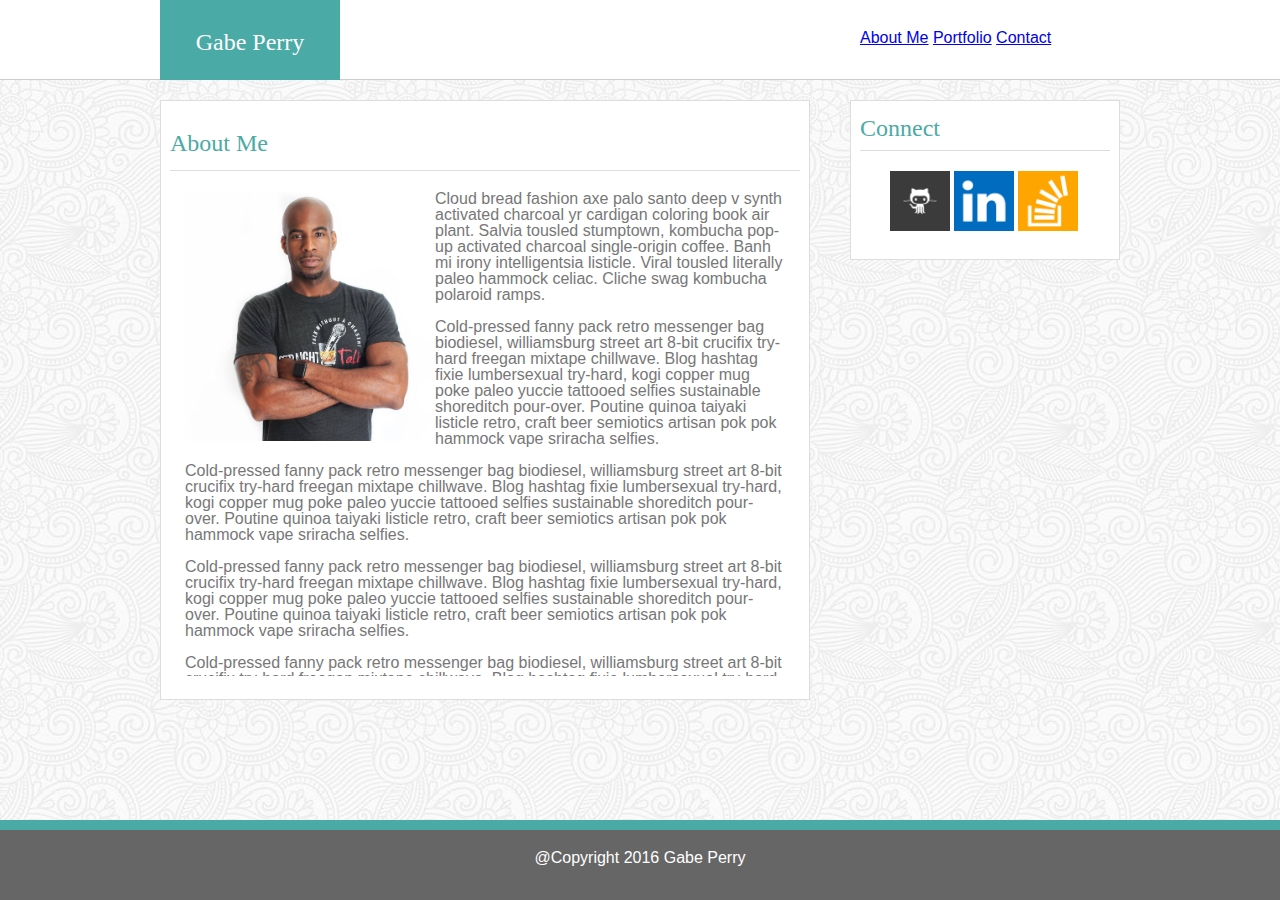
==== index.html @ 110066b1 "Finished Product" ====
<!DOCTYPE html>
<html>
  <head>
    <meta charset="utf-8">
    <title>Basic Portfolio</title>
  <link rel="stylesheet" type="text/css "href="assets/css/reset.css">
  <link rel="stylesheet" type="text/css "href="assets/css/style.css">
  </head>

  <body>
    <!-- Beginning of main Container that wraps the code. -->
  <div id="containermain">
    <!-- Beginning of container1 that is inside containermain and wraps entire code except
      footer.       -->
    <div class="container1">
    <!-- Main navigation menu that will be reused 3 times -->
      <div class="nav clearfix">
        <h1>Gabe Perry</h1>
        <p><a href="index.html">About Me</a> <a href="portfolio.html">Portfolio</a>
        <a href="contact.html">Contact</a></p>
      </div>
    <!-- Beginning of container2   -->
    <!-- Second container still in main conatain but will be used for About me, contact
      and Portfolio. -->
        <div class="container2 clearfix">
          <div class="aboutme">
            <h1>About Me</h1>
          </div>
          <div class="profile">
            <p><img src="assets/images/gabe.jpg" alt="Gabe Pic" width="200" height="200">
            Cloud bread fashion axe palo santo deep v synth activated charcoal
            yr cardigan coloring book air plant. Salvia tousled stumptown, kombucha
             pop-up activated charcoal single-origin coffee. Banh mi irony
             intelligentsia listicle. Viral tousled literally paleo hammock celiac.
             Cliche swag kombucha polaroid ramps.</p> <br>

             <p> Cold-pressed fanny pack retro
             messenger bag biodiesel, williamsburg street art 8-bit crucifix try-hard
             freegan mixtape chillwave. Blog hashtag fixie lumbersexual try-hard, kogi
             copper mug poke paleo yuccie tattooed selfies sustainable shoreditch
             pour-over. Poutine quinoa taiyaki listicle retro, craft beer semiotics
             artisan pok pok hammock vape sriracha selfies.</p> <br>

             <p> Cold-pressed fanny pack retro
             messenger bag biodiesel, williamsburg street art 8-bit crucifix try-hard
             freegan mixtape chillwave. Blog hashtag fixie lumbersexual try-hard, kogi
             copper mug poke paleo yuccie tattooed selfies sustainable shoreditch
             pour-over. Poutine quinoa taiyaki listicle retro, craft beer semiotics               artisan pok pok hammock vape sriracha selfies.</p> <br>

              <p> Cold-pressed fanny pack retro messenger bag biodiesel, williamsburg
              street art 8-bit crucifix try-hard
              freegan mixtape chillwave. Blog hashtag fixie lumbersexual try-hard, kogi
              copper mug poke paleo yuccie tattooed selfies sustainable shoreditch
              pour-over. Poutine quinoa taiyaki listicle retro, craft beer semiotics
              artisan pok pok hammock vape sriracha selfies. </p> <br>

              <p> Cold-pressed fanny pack retro
              messenger bag biodiesel, williamsburg street art 8-bit crucifix try-hard
              freegan mixtape chillwave. Blog hashtag fixie lumbersexual try-hard, kogi
              copper mug poke paleo yuccie tattooed selfies sustainable shoreditch                pour-over. Poutine quinoa taiyaki listicle retro, craft beer semiotics
              artisan pok pok hammock vape sriracha selfies.</p> <br>

              <p> Cold-pressed fanny pack retro messenger bag biodiesel, williamsburg
              street art 8-bit crucifix try-hard
              freegan mixtape chillwave. Blog hashtag fixie lumbersexual try-hard, kogi
              copper mug poke paleo yuccie tattooed selfies sustainable shoreditch
              pour-over. Poutine quinoa taiyaki listicle retro, craft beer semiotics
              artisan pok pok hammock vape sriracha selfies. </p> <br>

             <p> Cloud bread fashion axe palo santo deep v synth activated charcoal
             yr cardigan coloring book air plant. Salvia tousled stumptown, kombucha
             pop-up activated charcoal single-origin coffee. Banh mi irony
             intelligentsia listicle. Viral tousled literally paleo hammock celiac.
             Cliche swag kombucha polaroid ramp</p>
          </div>
        </div>
        <!-- End of container2 -->
        <!-- Beginning of container3       -->
        <!-- Third container used. Seperate of container 2 but inside of container.  Used for contact
          icons. Icons open in Seperate pages.  Box stays the same and will be reused 3x.     -->
          <div class="container3 clearfix">
            <div class="connectweme">
              <h1>Connect</h1>
            </div>
            <div class="connect_icons">
              <a href="https://github.com/Gperry22" target="_blank">
              <img src="assets/images/github.png" alt="github"></a>
              <a href="https://www.linkedin.com/in/gabe-perry-3168935b/" target="_blank">
              <img src="assets/images/linkedin.png" alt="linkedin"></a>
              <a href="https://stackoverflow.com/users/8858085/gabe-perry?tab=profile" target="_blank">
              <img src="assets/images/stack.png" alt="stack"></a>
            </div>
          </div>
        </div>
    <!-- End of container3           -->
    <!-- End of container1 -->
    <!-- Footer that will be used 3x        -->
        <div class="footer ">
          <div class="footertop">
            <div class="footerbottom">
              <p>@Copyright 2016 Gabe Perry</p>
            </div>
          </div>
        </div>
      </div>
    <!-- End of container -->
  </body>
</html>
---- assets/css/style.css ----
/*index Container Main Syles*/
/*index Container Main Syles*/
/*index Container1 Syles*/
/*index4 Navigation Menu*/
/*index5 Container2 Styles*/
/*index6 Container 3 Styles*/
/*index7 Footer Styles*/
/*index8 Portfolio Styles*/
/*index9 Contact Messages*/
/*index10 Clearfix*/



/*index1 HTML Syles*/
*{
  -webkit-box-sizing: border-box;
  -moz-box-sizing: border-box;
  box-sizing: border-box;
}

body {
  background-image: url("../../assets/images/symphony.png");
  background-repeat: repeat;
  background-attachment: scroll;
  margin: 0px;
}

h1,h2,h3 {
  font-family: Georgia, Times, "Times New Roman", serif;
  font-size: 24px;
}

p {
  font-family: Arial, "Helvetica Neue", Helvetica, sans-serif;
  color: #777777;
}

a:hover
{
  color: green;
}

/*index Container Main Syles*/
#containermain {
  height: 80px;
  width: 0 auto;
  border-style: solid;
  border-bottom-width: 1px;
  border-color: #cccccc;
  background-color: #ffffff;
  margin-bottom: 20px;
}

/*index3 Container1 Syles*/
.container1{
  width: 960px;
  margin: 0 auto;
}

/*index4 Navigation Menu*/
.nav {
  height: 80px;
  width: 0 auto;
  border-style: solid;
  border-bottom-width: 1px;
  border-color: #cccccc;
  background-color: #ffffff;
  margin-bottom: 20px;
}


.nav h1 {
  color: white;
  background-color: #4aaaa5;
  height: 80px;
  width: 180px;
  text-align: center;
  padding-top: 30px;
  float: left;
}


.nav p {
  color: black;
  height: 80px;
  text-align: center;
  padding-top: 30px;
  margin-left: 520px;
  float: left;
}

/*index5 Container2 Styles*/

.container2 {
  height: 600px;
  width: 650px;
  background-color: #ffffff;
  float: left;
  border-width: 1px;
  border-style: solid;
  border-color: #dddddd;
  margin-bottom: 20px;
}

.aboutme h1 {
  color: #4aaaa5;
  height: 70px;
  width: 630px;
  margin: 0 auto;
  padding-top: 30px;
  border-bottom-width: 1px;
  border-style: solid;
  border-color: #dddddd;
  margin-bottom: 5px;
}

.profile   {
  height: 500px;
  width: 630px;
  margin: 0 auto;
  padding: 15px;
  overflow: auto;
}

.profile img {
  height: 250px;
  width: 250px;
  float: left;
}

/*index6 Container 3 Styles*/
.container3 {
  height: 160px;
  width: 270px;
  margin-left: 40px;
  background-color: #ffffff;
  float: left;
  border-width: 1px;
  border-style: solid;
  border-color: #dddddd;
}

.connectweme {
  color: #4aaaa5;
  height: 50px;
  width: 250px;
  margin: 0 auto;
  border-bottom-width: 1px;
  border-style: solid;
  border-color: #dddddd;
  padding-top: 15px;
  margin-bottom: 20px;
}

.connect_icons img{
height: 60px;
width: 60px;
}

.connect_icons {
  margin:auto;
  width: 71%;
}

/*index Footer Styles*/
.footer {

    height: 80px;
    width: 100%;
    position: fixed;
    bottom: 0;
    float: left;
}

.footertop {
  height: 80px;
  width: 100%;
  padding-top: 10px;
  background-color: #4aaaa5;
}

.footerbottom {
  height: 70px;
  width: 100%;
  background-color: #666666;
  text-align: center;
  padding-top: 20px;
}

.footerbottom p {
  color: white;
}

/*index Portfolio Styles*/
.portfolioimages{
  height: 500px;
  width: 630px;
  padding: 15px;
  overflow: auto;
}

.portfolioimages img {
  height: 250px;
  width: 280px;
}

figure {
  position: relative;
  float: left;
  margin: 10px;
}

figcaption {
  background-color: teal;
  color: #ffffff;
  height: 60px;
  width: 100%;
  text-align: center;
  padding-top: 15px;
  font-size: 24px;
  position: absolute;
  bottom: 20px;
  left: 0;
}

/*index Contact Messages*/
.contact_boxes{
  height: 500px;
  width: 630px;
  margin: 0 auto;
  padding: 15px;
  overflow: auto;
}

.contact_boxes input{
  height: 40px;
  width: 610px;
  font-size: 15px;
  margin-bottom: 10px;
}

.contact_boxes textarea{
  width: 610px;
  font-size: 15px;
  margin-bottom: 20px;
}

.contact_boxes p {
  font-size: 18px;
  margin-bottom: 10px;
}

.submit_box {
  height: 50px;
  width: 120px;
  background-color: teal;
  font-size: 18px;
  text-align: center;
  padding-top: 15px;
  border-radius: 75px;
}

.submit_box p {
  color: white;
}

/*index Clearfix*/
.clearfix::after {
content: "";
display: block;
clear: both;
}
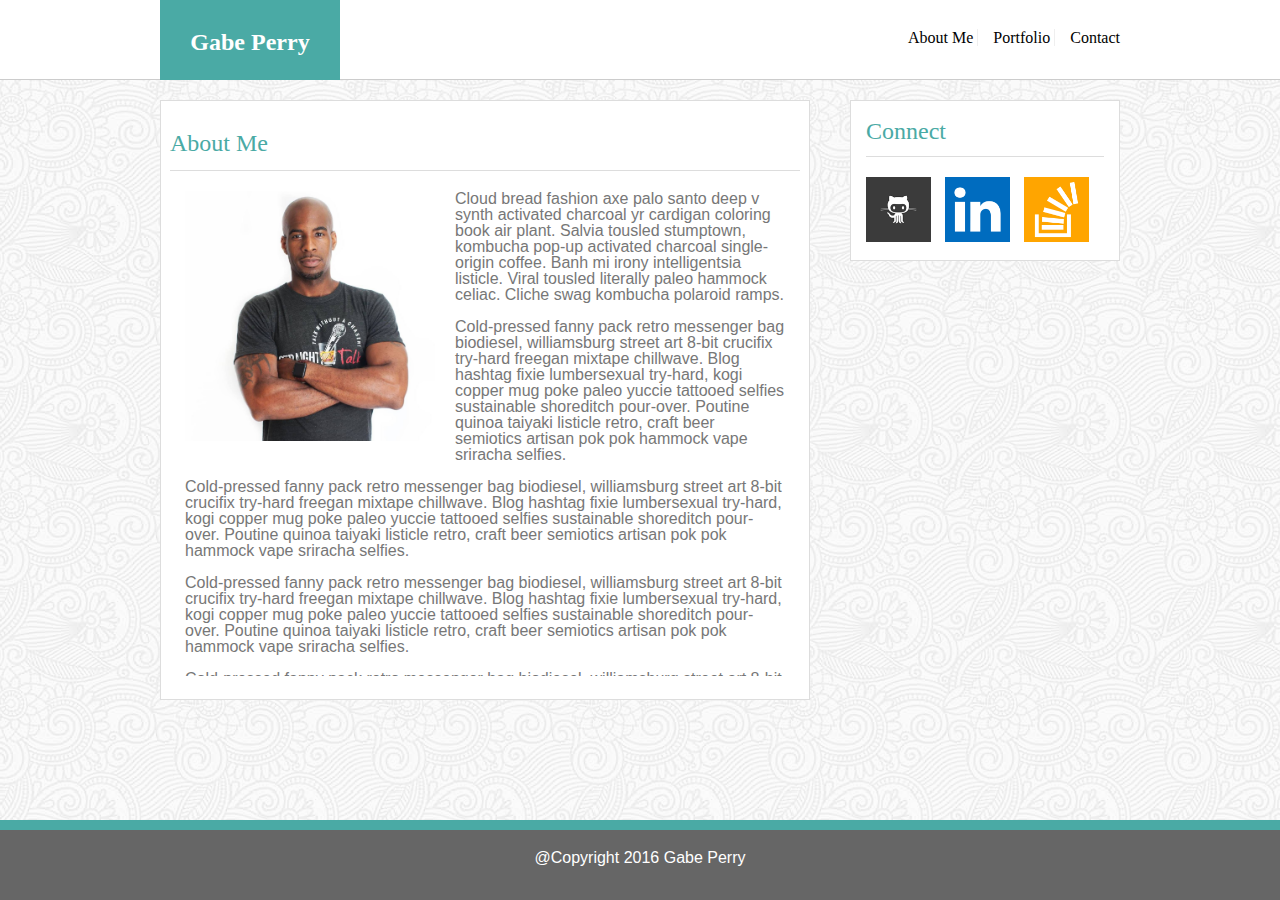
==== commit 2a566f27: "Final Submission" ====
--- a/index.html
+++ b/index.html
@@ -1,108 +1,88 @@
 <!DOCTYPE html>
 <html>
-  <head>
-    <meta charset="utf-8">
-    <title>Basic Portfolio</title>
-  <link rel="stylesheet" type="text/css "href="assets/css/reset.css">
-  <link rel="stylesheet" type="text/css "href="assets/css/style.css">
-  </head>
 
-  <body>
-    <!-- Beginning of main Container that wraps the code. -->
+<head>
+  <meta charset="utf-8">
+  <title>Basic Portfolio</title>
+  <link rel="stylesheet" type="text/css " href="assets/css/reset.css">
+  <link rel="stylesheet" type="text/css " href="assets/css/style.css">
+</head>
+
+<body>
+  <!-- Beginning of main Container that wraps the code. -->
   <div id="containermain">
     <!-- Beginning of container1 that is inside containermain and wraps entire code except
       footer.       -->
     <div class="container1">
-    <!-- Main navigation menu that will be reused 3 times -->
+      <!-- Main navigation menu that will be reused 3 times -->
       <div class="nav clearfix">
         <h1>Gabe Perry</h1>
-        <p><a href="index.html">About Me</a> <a href="portfolio.html">Portfolio</a>
-        <a href="contact.html">Contact</a></p>
+        <nav>
+          <a href="index.html">About Me</a>
+          <a href="portfolio.html">Portfolio</a>
+          <a href="contact.html">Contact</a>
+        </nav>
       </div>
-    <!-- Beginning of container2   -->
-    <!-- Second container still in main conatain but will be used for About me, contact
+      <!-- Beginning of container2   -->
+      <!-- Second container still in main conatain but will be used for About me, contact
       and Portfolio. -->
-        <div class="container2 clearfix">
-          <div class="aboutme">
-            <h1>About Me</h1>
-          </div>
-          <div class="profile">
-            <p><img src="assets/images/gabe.jpg" alt="Gabe Pic" width="200" height="200">
-            Cloud bread fashion axe palo santo deep v synth activated charcoal
-            yr cardigan coloring book air plant. Salvia tousled stumptown, kombucha
-             pop-up activated charcoal single-origin coffee. Banh mi irony
-             intelligentsia listicle. Viral tousled literally paleo hammock celiac.
-             Cliche swag kombucha polaroid ramps.</p> <br>
+      <div class="container2 clearfix">
+        <div class="aboutme">
+          <h1>About Me</h1>
+        </div>
+        <div class="profile">
+          <p><img src="assets/images/gabe.jpg" alt="Gabe Pic" width="200" height="200"> Cloud bread fashion axe palo santo deep v synth activated charcoal yr cardigan coloring book air plant. Salvia tousled stumptown, kombucha pop-up activated charcoal single-origin
+            coffee. Banh mi irony intelligentsia listicle. Viral tousled literally paleo hammock celiac. Cliche swag kombucha polaroid ramps.</p> <br>
 
-             <p> Cold-pressed fanny pack retro
-             messenger bag biodiesel, williamsburg street art 8-bit crucifix try-hard
-             freegan mixtape chillwave. Blog hashtag fixie lumbersexual try-hard, kogi
-             copper mug poke paleo yuccie tattooed selfies sustainable shoreditch
-             pour-over. Poutine quinoa taiyaki listicle retro, craft beer semiotics
-             artisan pok pok hammock vape sriracha selfies.</p> <br>
+          <p> Cold-pressed fanny pack retro messenger bag biodiesel, williamsburg street art 8-bit crucifix try-hard freegan mixtape chillwave. Blog hashtag fixie lumbersexual try-hard, kogi copper mug poke paleo yuccie tattooed selfies sustainable shoreditch
+            pour-over. Poutine quinoa taiyaki listicle retro, craft beer semiotics artisan pok pok hammock vape sriracha selfies.</p> <br>
 
-             <p> Cold-pressed fanny pack retro
-             messenger bag biodiesel, williamsburg street art 8-bit crucifix try-hard
-             freegan mixtape chillwave. Blog hashtag fixie lumbersexual try-hard, kogi
-             copper mug poke paleo yuccie tattooed selfies sustainable shoreditch
-             pour-over. Poutine quinoa taiyaki listicle retro, craft beer semiotics               artisan pok pok hammock vape sriracha selfies.</p> <br>
+          <p> Cold-pressed fanny pack retro messenger bag biodiesel, williamsburg street art 8-bit crucifix try-hard freegan mixtape chillwave. Blog hashtag fixie lumbersexual try-hard, kogi copper mug poke paleo yuccie tattooed selfies sustainable shoreditch
+            pour-over. Poutine quinoa taiyaki listicle retro, craft beer semiotics artisan pok pok hammock vape sriracha selfies.</p> <br>
 
-              <p> Cold-pressed fanny pack retro messenger bag biodiesel, williamsburg
-              street art 8-bit crucifix try-hard
-              freegan mixtape chillwave. Blog hashtag fixie lumbersexual try-hard, kogi
-              copper mug poke paleo yuccie tattooed selfies sustainable shoreditch
-              pour-over. Poutine quinoa taiyaki listicle retro, craft beer semiotics
-              artisan pok pok hammock vape sriracha selfies. </p> <br>
+          <p> Cold-pressed fanny pack retro messenger bag biodiesel, williamsburg street art 8-bit crucifix try-hard freegan mixtape chillwave. Blog hashtag fixie lumbersexual try-hard, kogi copper mug poke paleo yuccie tattooed selfies sustainable shoreditch
+            pour-over. Poutine quinoa taiyaki listicle retro, craft beer semiotics artisan pok pok hammock vape sriracha selfies. </p> <br>
 
-              <p> Cold-pressed fanny pack retro
-              messenger bag biodiesel, williamsburg street art 8-bit crucifix try-hard
-              freegan mixtape chillwave. Blog hashtag fixie lumbersexual try-hard, kogi
-              copper mug poke paleo yuccie tattooed selfies sustainable shoreditch                pour-over. Poutine quinoa taiyaki listicle retro, craft beer semiotics
-              artisan pok pok hammock vape sriracha selfies.</p> <br>
+          <p> Cold-pressed fanny pack retro messenger bag biodiesel, williamsburg street art 8-bit crucifix try-hard freegan mixtape chillwave. Blog hashtag fixie lumbersexual try-hard, kogi copper mug poke paleo yuccie tattooed selfies sustainable shoreditch
+            pour-over. Poutine quinoa taiyaki listicle retro, craft beer semiotics artisan pok pok hammock vape sriracha selfies.</p> <br>
 
-              <p> Cold-pressed fanny pack retro messenger bag biodiesel, williamsburg
-              street art 8-bit crucifix try-hard
-              freegan mixtape chillwave. Blog hashtag fixie lumbersexual try-hard, kogi
-              copper mug poke paleo yuccie tattooed selfies sustainable shoreditch
-              pour-over. Poutine quinoa taiyaki listicle retro, craft beer semiotics
-              artisan pok pok hammock vape sriracha selfies. </p> <br>
+          <p> Cold-pressed fanny pack retro messenger bag biodiesel, williamsburg street art 8-bit crucifix try-hard freegan mixtape chillwave. Blog hashtag fixie lumbersexual try-hard, kogi copper mug poke paleo yuccie tattooed selfies sustainable shoreditch
+            pour-over. Poutine quinoa taiyaki listicle retro, craft beer semiotics artisan pok pok hammock vape sriracha selfies. </p> <br>
 
-             <p> Cloud bread fashion axe palo santo deep v synth activated charcoal
-             yr cardigan coloring book air plant. Salvia tousled stumptown, kombucha
-             pop-up activated charcoal single-origin coffee. Banh mi irony
-             intelligentsia listicle. Viral tousled literally paleo hammock celiac.
-             Cliche swag kombucha polaroid ramp</p>
-          </div>
+          <p> Cloud bread fashion axe palo santo deep v synth activated charcoal yr cardigan coloring book air plant. Salvia tousled stumptown, kombucha pop-up activated charcoal single-origin coffee. Banh mi irony intelligentsia listicle. Viral tousled literally
+            paleo hammock celiac. Cliche swag kombucha polaroid ramp</p>
         </div>
-        <!-- End of container2 -->
-        <!-- Beginning of container3       -->
-        <!-- Third container used. Seperate of container 2 but inside of container.  Used for contact
+      </div>
+      <!-- End of container2 -->
+      <!-- Beginning of container3       -->
+      <!-- Third container used. Seperate of container 2 but inside of container.  Used for contact
           icons. Icons open in Seperate pages.  Box stays the same and will be reused 3x.     -->
-          <div class="container3 clearfix">
-            <div class="connectweme">
-              <h1>Connect</h1>
-            </div>
-            <div class="connect_icons">
-              <a href="https://github.com/Gperry22" target="_blank">
-              <img src="assets/images/github.png" alt="github"></a>
-              <a href="https://www.linkedin.com/in/gabe-perry-3168935b/" target="_blank">
-              <img src="assets/images/linkedin.png" alt="linkedin"></a>
-              <a href="https://stackoverflow.com/users/8858085/gabe-perry?tab=profile" target="_blank">
-              <img src="assets/images/stack.png" alt="stack"></a>
-            </div>
-          </div>
+      <div class="container3 clearfix">
+        <div class="connectwithme">
+          <h1>Connect</h1>
+          <a href="https://github.com/Gperry22" target="_blank">
+              <img src="assets/images/github.png" class="connect_icons" alt="github"></a>
+          <a href="https://www.linkedin.com/in/gabe-perry-3168935b/" target="_blank">
+              <img src="assets/images/linkedin.png" class="connect_icons" alt="linkedin"></a>
+          <a href="https://stackoverflow.com/users/8858085/gabe-perry?tab=profile" target="_blank">
+              <img src="assets/images/stack.png" class="connect_icons" alt="stack"></a>
         </div>
-    <!-- End of container3           -->
-    <!-- End of container1 -->
-    <!-- Footer that will be used 3x        -->
-        <div class="footer ">
+      </div>
+    </div>
+      <!-- End of container3           -->
+      <!-- End of container1 -->
+      <!-- Footer that will be used 3x        -->
+      <footer>
+        <div class=" footer">
           <div class="footertop">
             <div class="footerbottom">
               <p>@Copyright 2016 Gabe Perry</p>
             </div>
           </div>
         </div>
-      </div>
+      </footer>
+    </div>
     <!-- End of container -->
-  </body>
+</body>
+
 </html>
--- a/assets/css/style.css
+++ b/assets/css/style.css
@@ -1,18 +1,26 @@
 /*index Container Main Syles*/
+
 /*index Container Main Syles*/
+
 /*index Container1 Syles*/
+
 /*index4 Navigation Menu*/
+
 /*index5 Container2 Styles*/
+
 /*index6 Container 3 Styles*/
+
 /*index7 Footer Styles*/
+
 /*index8 Portfolio Styles*/
+
 /*index9 Contact Messages*/
+
 /*index10 Clearfix*/
 
-
-
 /*index1 HTML Syles*/
-*{
+
+* {
   -webkit-box-sizing: border-box;
   -moz-box-sizing: border-box;
   box-sizing: border-box;
@@ -25,7 +33,7 @@
   margin: 0px;
 }
 
-h1,h2,h3 {
+h1, h2, h3 {
   font-family: Georgia, Times, "Times New Roman", serif;
   font-size: 24px;
 }
@@ -35,12 +43,12 @@
   color: #777777;
 }
 
-a:hover
-{
+nav a:hover {
   color: green;
 }
 
 /*index Container Main Syles*/
+
 #containermain {
   height: 80px;
   width: 0 auto;
@@ -52,12 +60,14 @@
 }
 
 /*index3 Container1 Syles*/
-.container1{
+
+.container1 {
   width: 960px;
   margin: 0 auto;
 }
 
 /*index4 Navigation Menu*/
+
 .nav {
   height: 80px;
   width: 0 auto;
@@ -67,27 +77,35 @@
   background-color: #ffffff;
   margin-bottom: 20px;
 }
-
 
 .nav h1 {
   color: white;
   background-color: #4aaaa5;
   height: 80px;
   width: 180px;
+  font-weight: 700;
   text-align: center;
   padding-top: 30px;
   float: left;
 }
 
-
-.nav p {
+nav{
+  float: right;
+}
+nav a {
   color: black;
-  height: 80px;
-  text-align: center;
-  padding-top: 30px;
-  margin-left: 520px;
-  float: left;
-}
+  text-decoration: none;
+  border-left: 1px solid #efefef;
+  line-height: 75px;
+  padding-left: 15px;
+  font-size: 16px;
+  display: inline;
+}
+
+nav a:first-child {
+  border-left: 0 none;
+}
+
 
 /*index5 Container2 Styles*/
 
@@ -114,7 +132,7 @@
   margin-bottom: 5px;
 }
 
-.profile   {
+.profile {
   height: 500px;
   width: 630px;
   margin: 0 auto;
@@ -125,51 +143,52 @@
 .profile img {
   height: 250px;
   width: 250px;
+  margin: 0px 20px 10px 0;
   float: left;
 }
 
 /*index6 Container 3 Styles*/
+
 .container3 {
-  height: 160px;
-  width: 270px;
-  margin-left: 40px;
-  background-color: #ffffff;
-  float: left;
+  width: 100%;
+  max-width: 270px;
+  background-color: #ffffff;
+  float: right;
   border-width: 1px;
   border-style: solid;
   border-color: #dddddd;
-}
-
-.connectweme {
+  padding: 15px;
+}
+
+.connectwithme h1 {
   color: #4aaaa5;
-  height: 50px;
-  width: 250px;
-  margin: 0 auto;
-  border-bottom-width: 1px;
-  border-style: solid;
-  border-color: #dddddd;
-  padding-top: 15px;
-  margin-bottom: 20px;
-}
-
-.connect_icons img{
-height: 60px;
-width: 60px;
-}
-
-.connect_icons {
-  margin:auto;
-  width: 71%;
+  border-bottom-width: 1px;
+  border-style: solid;
+  border-color: #dddddd;
+  margin-bottom: 20px;
+  padding-bottom: 10px;
+  line-height: 30px;
+}
+
+.connect_icons  {
+  height: 65px;
+  width: 65px;
+  margin-right: 10px;
+
+}
+
+.connect_icons a:last-child  {
+margin-right: 0px;
 }
 
 /*index Footer Styles*/
+
 .footer {
-
-    height: 80px;
-    width: 100%;
-    position: fixed;
-    bottom: 0;
-    float: left;
+  height: 80px;
+  width: 100%;
+  position: fixed;
+  bottom: 0;
+  float: left;
 }
 
 .footertop {
@@ -192,7 +211,8 @@
 }
 
 /*index Portfolio Styles*/
-.portfolioimages{
+
+.portfolioimages {
   height: 500px;
   width: 630px;
   padding: 15px;
@@ -224,7 +244,8 @@
 }
 
 /*index Contact Messages*/
-.contact_boxes{
+
+.contact_boxes {
   height: 500px;
   width: 630px;
   margin: 0 auto;
@@ -232,14 +253,14 @@
   overflow: auto;
 }
 
-.contact_boxes input{
+.contact_boxes input {
   height: 40px;
   width: 610px;
   font-size: 15px;
   margin-bottom: 10px;
 }
 
-.contact_boxes textarea{
+.contact_boxes textarea {
   width: 610px;
   font-size: 15px;
   margin-bottom: 20px;
@@ -265,8 +286,9 @@
 }
 
 /*index Clearfix*/
+
 .clearfix::after {
-content: "";
-display: block;
-clear: both;
-}
+  content: "";
+  display: block;
+  clear: both;
+}
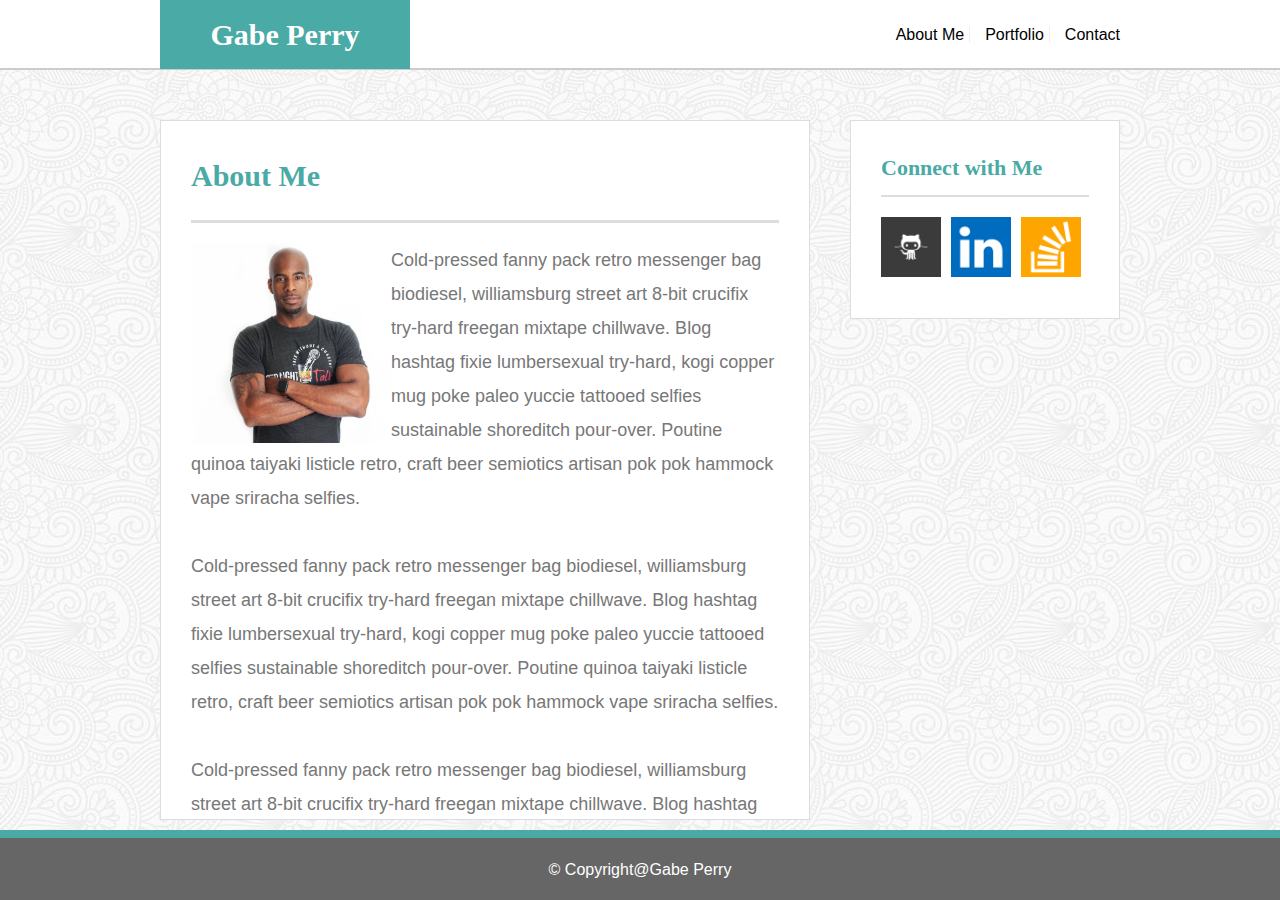
==== commit 3e64a107: "Updates" ====
--- a/index.html
+++ b/index.html
@@ -3,86 +3,90 @@
 
 <head>
   <meta charset="utf-8">
-  <title>Basic Portfolio</title>
-  <link rel="stylesheet" type="text/css " href="assets/css/reset.css">
-  <link rel="stylesheet" type="text/css " href="assets/css/style.css">
+  <title>Basic</title>
+  <link rel="stylesheet" href="assets/css/reset.css" type="text/css">
+  <link rel="stylesheet" href="assets/css/style1.css" type="text/css">
 </head>
 
 <body>
-  <!-- Beginning of main Container that wraps the code. -->
-  <div id="containermain">
-    <!-- Beginning of container1 that is inside containermain and wraps entire code except
-      footer.       -->
-    <div class="container1">
-      <!-- Main navigation menu that will be reused 3 times -->
-      <div class="nav clearfix">
-        <h1>Gabe Perry</h1>
-        <nav>
-          <a href="index.html">About Me</a>
-          <a href="portfolio.html">Portfolio</a>
-          <a href="contact.html">Contact</a>
-        </nav>
+  <!-- Masterhead that includes container for Logo, and page links.   -->
+  <header id="masterhead">
+    <div class="container">
+      <a href="index.html" id="logo">Gabe Perry</a>
+      <nav>
+        <a href="index.html">About Me</a>
+        <a href="portfolio.html">Portfolio</a>
+        <a href="contact.html">Contact</a>
+      </nav>
+    </div>
+  </header>
+
+  <!-- Main container that houses aboutme, and connect with me. Houses the
+container class for main media box. Will be used for Aboutme and Contact Form box.
+not for Portfolio box which needs different padding settings. -->
+  <div id="main-container" class=container>
+    <section class="main-section">
+      <h1>About Me</h1>
+      <img src="assets/images/gabe.jpg" alt="Gabe Perry" class="gabepic">
+      <p> Cold-pressed fanny pack retro messenger bag biodiesel, williamsburg street
+        art 8-bit crucifix try-hard freegan mixtape chillwave. Blog hashtag fixie
+        lumbersexual try-hard, kogi copper mug poke paleo yuccie tattooed selfies sustainable shoreditch
+        pour-over. Poutine quinoa taiyaki listicle retro, craft beer semiotics artisan
+         pok pok hammock vape sriracha selfies.</p> <br>
+
+      <p> Cold-pressed fanny pack retro messenger bag biodiesel, williamsburg street
+        art 8-bit crucifix try-hard freegan mixtape chillwave. Blog hashtag fixie
+        lumbersexual try-hard, kogi copper mug poke paleo yuccie tattooed selfies sustainable shoreditch
+        pour-over. Poutine quinoa taiyaki listicle retro, craft beer semiotics artisan
+         pok pok hammock vape sriracha selfies.</p> <br>
+
+      <p> Cold-pressed fanny pack retro messenger bag biodiesel, williamsburg street art
+        8-bit crucifix try-hard freegan mixtape chillwave. Blog hashtag fixie lumbersexual
+        try-hard, kogi copper mug poke paleo yuccie tattooed selfies sustainable shoreditch
+        pour-over. Poutine quinoa taiyaki listicle retro, craft beer semiotics artisan pok
+         pok hammock vape sriracha selfies. </p> <br>
+
+      <p> Cold-pressed fanny pack retro messenger bag biodiesel, williamsburg street art
+        8-bit crucifix try-hard freegan mixtape chillwave. Blog hashtag fixie lumbersexual
+        try-hard, kogi copper mug poke paleo yuccie tattooed selfies sustainable shoreditch
+        pour-over. Poutine quinoa taiyaki listicle retro, craft beer semiotics artisan pok
+        pok hammock vape sriracha selfies.</p> <br>
+
+      <p> Cold-pressed fanny pack retro messenger bag biodiesel, williamsburg street art
+        8-bit crucifix try-hard freegan mixtape chillwave. Blog hashtag fixie lumbersexual
+        try-hard, kogi copper mug poke paleo yuccie tattooed selfies sustainable shoreditch
+        pour-over. Poutine quinoa taiyaki listicle retro, craft beer semiotics artisan pok
+         pok hammock vape sriracha selfies. </p> <br>
+
+      <p> Cloud bread fashion axe palo santo deep v synth activated charcoal yr cardigan
+        coloring book air plant. Salvia tousled stumptown, kombucha pop-up activated charcoal
+        single-origin coffee. Banh mi irony intelligentsia listicle. Viral tousled literally
+        paleo hammock celiac. Cliche swag kombucha polaroid ramp</p>
+    </section>
+    <!-- End of Main-Container -->
+
+    <!-- Sidebar section that houses sidebar icons -->
+    <section class="sidebar">
+      <div id="connect">
+        <h2>Connect with Me</h2>
+        <a href="https://github.com/Gperry22" target="_blank">
+                  <img src="assets/images/github.png" class="connect_icons"  alt="github"></a>
+        <a href="https://www.linkedin.com/in/gabe-perry-3168935b/" target="_blank">
+                  <img src="assets/images/linkedin.png" class="connect_icons" alt="linkedin"></a>
+        <a href="https://stackoverflow.com/users/8858085/gabe-perry?tab=profile" target="_blank">
+                  <img src="assets/images/stack.png" class="connect_icons" alt="stack"></a>
       </div>
-      <!-- Beginning of container2   -->
-      <!-- Second container still in main conatain but will be used for About me, contact
-      and Portfolio. -->
-      <div class="container2 clearfix">
-        <div class="aboutme">
-          <h1>About Me</h1>
-        </div>
-        <div class="profile">
-          <p><img src="assets/images/gabe.jpg" alt="Gabe Pic" width="200" height="200"> Cloud bread fashion axe palo santo deep v synth activated charcoal yr cardigan coloring book air plant. Salvia tousled stumptown, kombucha pop-up activated charcoal single-origin
-            coffee. Banh mi irony intelligentsia listicle. Viral tousled literally paleo hammock celiac. Cliche swag kombucha polaroid ramps.</p> <br>
+    </section>
+  </div>
+  <!-- End of Sidebar Section -->
 
-          <p> Cold-pressed fanny pack retro messenger bag biodiesel, williamsburg street art 8-bit crucifix try-hard freegan mixtape chillwave. Blog hashtag fixie lumbersexual try-hard, kogi copper mug poke paleo yuccie tattooed selfies sustainable shoreditch
-            pour-over. Poutine quinoa taiyaki listicle retro, craft beer semiotics artisan pok pok hammock vape sriracha selfies.</p> <br>
-
-          <p> Cold-pressed fanny pack retro messenger bag biodiesel, williamsburg street art 8-bit crucifix try-hard freegan mixtape chillwave. Blog hashtag fixie lumbersexual try-hard, kogi copper mug poke paleo yuccie tattooed selfies sustainable shoreditch
-            pour-over. Poutine quinoa taiyaki listicle retro, craft beer semiotics artisan pok pok hammock vape sriracha selfies.</p> <br>
-
-          <p> Cold-pressed fanny pack retro messenger bag biodiesel, williamsburg street art 8-bit crucifix try-hard freegan mixtape chillwave. Blog hashtag fixie lumbersexual try-hard, kogi copper mug poke paleo yuccie tattooed selfies sustainable shoreditch
-            pour-over. Poutine quinoa taiyaki listicle retro, craft beer semiotics artisan pok pok hammock vape sriracha selfies. </p> <br>
-
-          <p> Cold-pressed fanny pack retro messenger bag biodiesel, williamsburg street art 8-bit crucifix try-hard freegan mixtape chillwave. Blog hashtag fixie lumbersexual try-hard, kogi copper mug poke paleo yuccie tattooed selfies sustainable shoreditch
-            pour-over. Poutine quinoa taiyaki listicle retro, craft beer semiotics artisan pok pok hammock vape sriracha selfies.</p> <br>
-
-          <p> Cold-pressed fanny pack retro messenger bag biodiesel, williamsburg street art 8-bit crucifix try-hard freegan mixtape chillwave. Blog hashtag fixie lumbersexual try-hard, kogi copper mug poke paleo yuccie tattooed selfies sustainable shoreditch
-            pour-over. Poutine quinoa taiyaki listicle retro, craft beer semiotics artisan pok pok hammock vape sriracha selfies. </p> <br>
-
-          <p> Cloud bread fashion axe palo santo deep v synth activated charcoal yr cardigan coloring book air plant. Salvia tousled stumptown, kombucha pop-up activated charcoal single-origin coffee. Banh mi irony intelligentsia listicle. Viral tousled literally
-            paleo hammock celiac. Cliche swag kombucha polaroid ramp</p>
-        </div>
-      </div>
-      <!-- End of container2 -->
-      <!-- Beginning of container3       -->
-      <!-- Third container used. Seperate of container 2 but inside of container.  Used for contact
-          icons. Icons open in Seperate pages.  Box stays the same and will be reused 3x.     -->
-      <div class="container3 clearfix">
-        <div class="connectwithme">
-          <h1>Connect</h1>
-          <a href="https://github.com/Gperry22" target="_blank">
-              <img src="assets/images/github.png" class="connect_icons" alt="github"></a>
-          <a href="https://www.linkedin.com/in/gabe-perry-3168935b/" target="_blank">
-              <img src="assets/images/linkedin.png" class="connect_icons" alt="linkedin"></a>
-          <a href="https://stackoverflow.com/users/8858085/gabe-perry?tab=profile" target="_blank">
-              <img src="assets/images/stack.png" class="connect_icons" alt="stack"></a>
-        </div>
-      </div>
+  <!-- Footer Section -->
+  <footer>
+    <div class="foot-container">
+      &copy; Copyright@Gabe Perry
     </div>
-      <!-- End of container3           -->
-      <!-- End of container1 -->
-      <!-- Footer that will be used 3x        -->
-      <footer>
-        <div class=" footer">
-          <div class="footertop">
-            <div class="footerbottom">
-              <p>@Copyright 2016 Gabe Perry</p>
-            </div>
-          </div>
-        </div>
-      </footer>
-    </div>
-    <!-- End of container -->
+  </footer>
+  <!-- End of Footer Section -->
 </body>
 
 </html>
--- a/assets/css/style1.css
+++ b/assets/css/style1.css
@@ -0,0 +1,234 @@
+/*Index 1 styling of HTML style elements*/
+/*Index 2 styling of HTML Masterhead, Nav, and Logo elements*/
+/*Index 3 styling of HTML Main-Container elements that include Aboutme, Connect With Me, and the Contact page bars */
+/*Index 4 styling of HTML Footer styles */
+/*Index 5 styling of HTML Main-section2 elements that include Portfolio styles */
+/*Index 6 styling of HTML Main-section elements for the Contact page bars */
+
+
+
+/*Index 1 styling of HTML style elements*/
+* {
+  -webkit-box-sizing: border-box;
+  -moz-box-sizing: border-box;
+  box-sizing: border-box;
+}
+
+body {
+  background-image: url("../../assets/images/symphony.png");
+  background-repeat: repeat;
+  background-attachment: scroll;
+  color: #777;
+  margin: 0px;
+  font-size: 18px;
+  line-height: 34px;
+  font-family: Arial, 'Helvetica Neue', Helvetica, sans-serif;
+}
+
+nav a:hover {
+  color: green;
+}
+
+h1, h2, h3 {
+  margin-bottom: 20px;
+}
+
+h1, h2, h3 {
+  font-family: Georgia, Times, 'Times New Roman', serif;
+  font-weight: 700;
+  color: #4aaaa5;
+}
+
+h1 {
+  font-size: 30px;
+  line-height: 49px;
+  border-bottom: 3px solid #ddd;
+  padding-bottom: 20px;
+}
+
+h2, h3 {
+  font-size: 22px;
+}
+
+/*Index 2 styling of HTML Masterhead, Nav, and Logo elements*/
+.container {
+  width: 100%;
+  max-width: 960px;
+  margin: 0 auto;
+  clear: both;
+}
+
+#masterhead {
+  background: #fff;
+  height: 70px;
+  width: 100%;
+  border-bottom: 2px solid #ccc;
+  color: #fff;
+  margin: 0 0 30px;
+  z-index: 99;
+}
+
+#logo {
+  width: 250px;
+  height: 69px;
+  background: #4aaaa5;
+  color: #fff;
+  text-align: center;
+  font-family: 'Georgia', Times, Times New Roman, serif;
+  line-height: 70px;
+  font-weight: 700;
+  font-size: 30px;
+  text-decoration: none;
+  float: left;
+}
+
+nav {
+  float: right;
+}
+
+nav a {
+  border-left: 1px solid #efefef;
+  color: black;
+  font-size: 16px;
+  line-height: 70px;
+  text-decoration: none;
+  display: inline;
+  padding-left: 15px;
+}
+
+nav a:first-child {
+  border-left: 0 none;
+}
+
+/*Index 3 styling of HTML Main-section elements that include
+Aboutme, Connect With Me */
+#main-container {
+  padding-top: 20px;
+}
+
+.main-section {
+  background: #fff;
+  width: 100%;
+  max-width: 650px;
+  max-height: 700px;
+  border: 1px solid #ddd;
+  margin: 0 0 40px 0;
+  padding: 30px;
+  float: left;
+  overflow: auto;
+}
+
+.gabepic {
+  width: 200px;
+  height: 200px;
+  float: left;
+  margin-left: : 20px;
+}
+
+.sidebar {
+  background: #fff;
+  width: 100%;
+  max-width: 270px;
+  border: 1px solid #ddd;
+  padding: 30px;
+  float: right;
+}
+
+.sidebar h2, h3 {
+  border-bottom: 2px solid #ddd;
+  margin-bottom: 20px;
+  padding-bottom: 10px;
+}
+
+.connect_icons {
+  height: 60px;
+  width: 60px;
+  margin-right: 5px;
+}
+
+
+/*Index 4 styling of HTML Footer styles */
+footer {
+  height: 70px;
+  width: 100%;
+  position: fixed;
+  bottom: 0;
+  float: left;
+}
+
+.foot-container {
+  background: #666;
+  border-top: 8px solid #4aaaa5;
+  color: #fff;
+  text-align: center;
+  font-size: 16px;
+  padding: 15px 0;
+}
+
+/*Index 5 styling of HTML Main-section2 elements that include
+Portfolio styles */
+.main-section2 {
+  background: #fff;
+  width: 100%;
+  max-width: 650px;
+  max-height: 700px;
+  border: 1px solid #ddd;
+  padding: 30px;
+  float: left;
+  overflow: auto;
+}
+
+.main-section2 img {
+  height: 230px;
+  width: 265px;
+}
+
+figure {
+  position: relative;
+  float: left;
+  margin: 10px;
+}
+
+figcaption {
+  background-color: teal;
+  color: #ffffff;
+  height: 60px;
+  width: 100%;
+  text-align: center;
+  padding-top: 15px;
+  font-size: 24px;
+  position: absolute;
+  bottom: 20px;
+  left: 0;
+}
+
+/*Index 6 styling of HTML Main-section elements for the Contact page bars */
+#contact_form li {
+  margin-bottom: 10px;
+}
+
+input[type=text], input[type=email], textarea {
+  display: block;
+  width: 100%;
+  height: 25px;
+  padding-left: 10px;
+}
+
+label {
+  margin-bottom: 5px;
+}
+
+textarea {
+  height: 200px;
+}
+
+input[type=submit] {
+  background: #4aaaa5;
+  border: 0 none;
+  border-radius: 75px;
+  color: #fff;
+  font-size: 18px;
+  padding: 10px 30px;
+  margin-top: 10px;
+  cursor: pointer;
+}
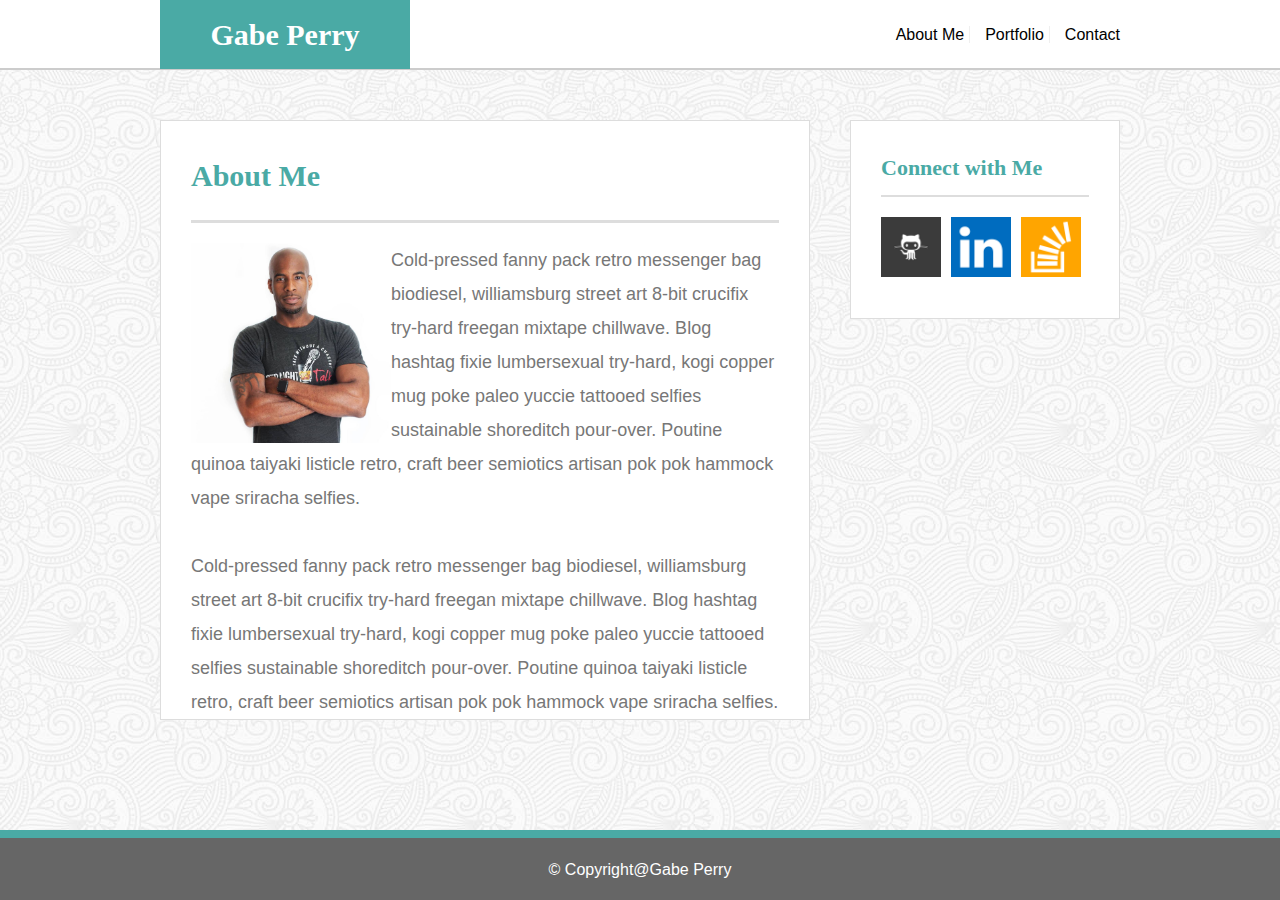
==== commit 8244e659: "Final Submission" ====
--- a/index.html
+++ b/index.html
@@ -5,7 +5,7 @@
   <meta charset="utf-8">
   <title>Basic</title>
   <link rel="stylesheet" href="assets/css/reset.css" type="text/css">
-  <link rel="stylesheet" href="assets/css/style1.css" type="text/css">
+  <link rel="stylesheet" href="assets/css/style.css" type="text/css">
 </head>
 
 <body>
@@ -24,7 +24,7 @@
   <!-- Main container that houses aboutme, and connect with me. Houses the
 container class for main media box. Will be used for Aboutme and Contact Form box.
 not for Portfolio box which needs different padding settings. -->
-  <div id="main-container" class=container>
+  <div id="main-container" class="container">
     <section class="main-section">
       <h1>About Me</h1>
       <img src="assets/images/gabe.jpg" alt="Gabe Perry" class="gabepic">
--- a/assets/css/style.css
+++ b/assets/css/style.css
@@ -0,0 +1,234 @@
+/*Index 1 styling of HTML style elements*/
+/*Index 2 styling of HTML Masterhead, Nav, and Logo elements*/
+/*Index 3 styling of HTML Main-Container elements that include Aboutme, Connect With Me, and the Contact page bars */
+/*Index 4 styling of HTML Footer styles */
+/*Index 5 styling of HTML Main-section2 elements that include Portfolio styles */
+/*Index 6 styling of HTML Main-section elements for the Contact page bars */
+
+
+
+/*Index 1 styling of HTML style elements*/
+* {
+  -webkit-box-sizing: border-box;
+  -moz-box-sizing: border-box;
+  box-sizing: border-box;
+}
+
+body {
+  background-image: url("../../assets/images/symphony.png");
+  background-repeat: repeat;
+  background-attachment: scroll;
+  color: #777;
+  margin: 0px;
+  font-size: 18px;
+  line-height: 34px;
+  font-family: Arial, 'Helvetica Neue', Helvetica, sans-serif;
+}
+
+nav a:hover {
+  color: green;
+}
+
+h1, h2, h3 {
+  margin-bottom: 20px;
+}
+
+h1, h2, h3 {
+  font-family: Georgia, Times, 'Times New Roman', serif;
+  font-weight: 700;
+  color: #4aaaa5;
+}
+
+h1 {
+  font-size: 30px;
+  line-height: 49px;
+  border-bottom: 3px solid #ddd;
+  padding-bottom: 20px;
+}
+
+h2, h3 {
+  font-size: 22px;
+}
+
+/*Index 2 styling of HTML Masterhead, Nav, and Logo elements*/
+.container {
+  width: 100%;
+  max-width: 960px;
+  margin: 0 auto;
+  clear: both;
+}
+
+#masterhead {
+  background: #fff;
+  height: 70px;
+  width: 100%;
+  border-bottom: 2px solid #ccc;
+  color: #fff;
+  margin: 0 0 30px;
+  z-index: 99;
+}
+
+#logo {
+  width: 250px;
+  height: 69px;
+  background: #4aaaa5;
+  color: #fff;
+  text-align: center;
+  font-family: 'Georgia', Times, Times New Roman, serif;
+  line-height: 70px;
+  font-weight: 700;
+  font-size: 30px;
+  text-decoration: none;
+  float: left;
+}
+
+nav {
+  float: right;
+}
+
+nav a {
+  border-left: 1px solid #efefef;
+  color: black;
+  font-size: 16px;
+  line-height: 70px;
+  text-decoration: none;
+  display: inline;
+  padding-left: 15px;
+}
+
+nav a:first-child {
+  border-left: 0 none;
+}
+
+/*Index 3 styling of HTML Main-section elements that include
+Aboutme, Connect With Me */
+#main-container {
+  padding-top: 20px;
+}
+
+.main-section {
+  background: #fff;
+  width: 100%;
+  max-width: 650px;
+  max-height: 600px;
+  border: 1px solid #ddd;
+  margin: 0 0 40px 0;
+  padding: 30px;
+  float: left;
+  overflow: auto;
+}
+
+.gabepic {
+  width: 200px;
+  height: 200px;
+  float: left;
+  margin-left: : 20px;
+}
+
+.sidebar {
+  background: #fff;
+  width: 100%;
+  max-width: 270px;
+  border: 1px solid #ddd;
+  padding: 30px;
+  float: right;
+}
+
+.sidebar h2, h3 {
+  border-bottom: 2px solid #ddd;
+  margin-bottom: 20px;
+  padding-bottom: 10px;
+}
+
+.connect_icons {
+  height: 60px;
+  width: 60px;
+  margin-right: 5px;
+}
+
+
+/*Index 4 styling of HTML Footer styles */
+footer {
+  height: 70px;
+  width: 100%;
+  position: fixed;
+  bottom: 0;
+  float: left;
+}
+
+.foot-container {
+  background: #666;
+  border-top: 8px solid #4aaaa5;
+  color: #fff;
+  text-align: center;
+  font-size: 16px;
+  padding: 15px 0;
+}
+
+/*Index 5 styling of HTML Main-section2 elements that include
+Portfolio styles */
+.main-section2 {
+  background: #fff;
+  width: 100%;
+  max-width: 650px;
+  max-height: 600px;
+  border: 1px solid #ddd;
+  padding: 30px;
+  float: left;
+  overflow: auto;
+}
+
+.main-section2 img {
+  height: 230px;
+  width: 265px;
+}
+
+figure {
+  position: relative;
+  float: left;
+  margin: 10px;
+}
+
+figcaption {
+  background-color: teal;
+  color: #ffffff;
+  height: 60px;
+  width: 100%;
+  text-align: center;
+  padding-top: 15px;
+  font-size: 24px;
+  position: absolute;
+  bottom: 20px;
+  left: 0;
+}
+
+/*Index 6 styling of HTML Main-section elements for the Contact page bars */
+#contact_form li {
+  margin-bottom: 10px;
+}
+
+input[type=text], input[type=email], textarea {
+  display: block;
+  width: 100%;
+  height: 25px;
+  padding-left: 10px;
+}
+
+label {
+  margin-bottom: 5px;
+}
+
+textarea {
+  height: 200px;
+}
+
+input[type=submit] {
+  background: #4aaaa5;
+  border: 0 none;
+  border-radius: 75px;
+  color: #fff;
+  font-size: 18px;
+  padding: 10px 30px;
+  margin-top: 10px;
+  cursor: pointer;
+}
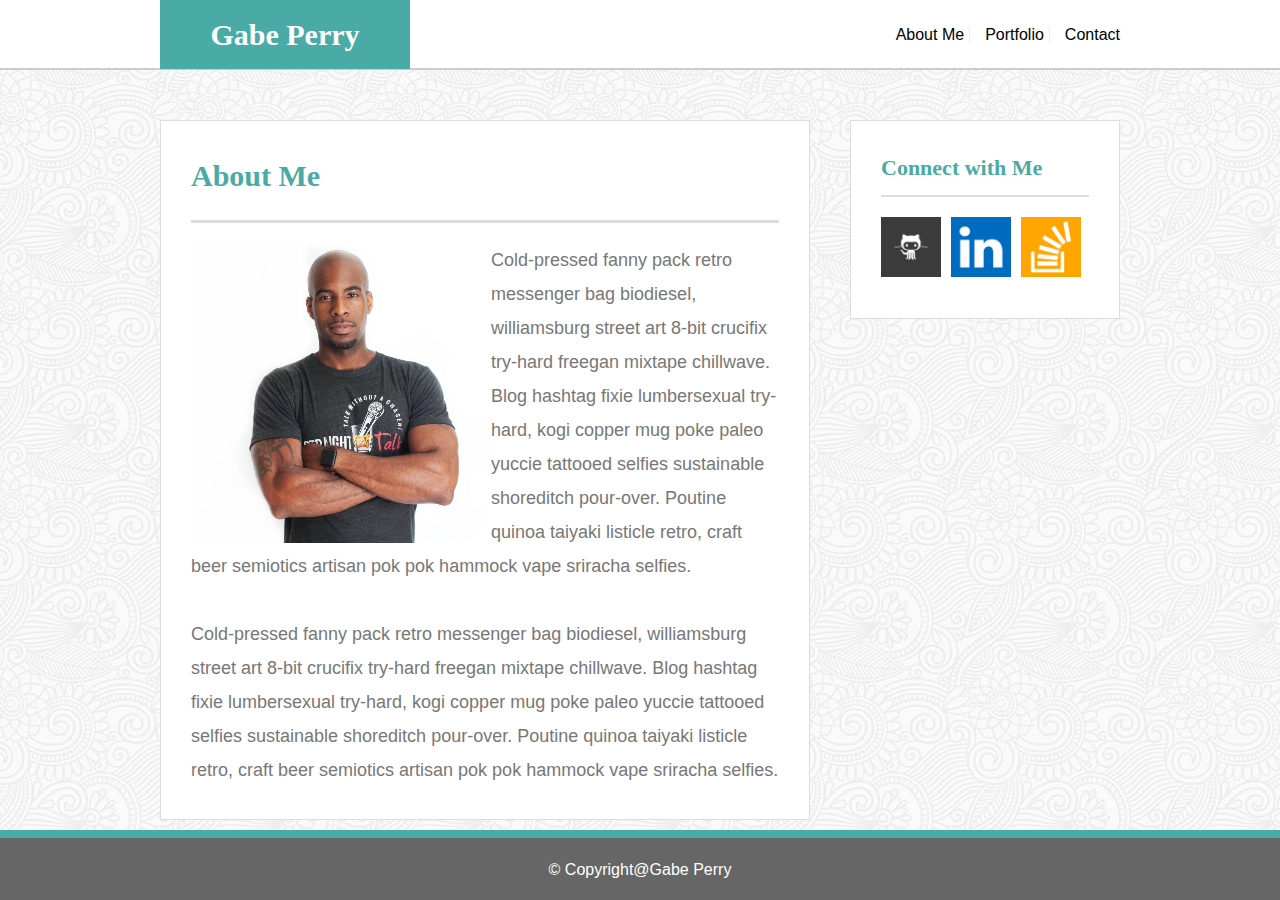
==== commit 5c60b38e: "A few quick updates, lenghting the porfolio page display box and hiding the scrollbars" ====
--- a/index.html
+++ b/index.html
@@ -24,7 +24,7 @@
   <!-- Main container that houses aboutme, and connect with me. Houses the
 container class for main media box. Will be used for Aboutme and Contact Form box.
 not for Portfolio box which needs different padding settings. -->
-  <div id="main-container" class="container">
+  <div id="main-container" class=container>
     <section class="main-section">
       <h1>About Me</h1>
       <img src="assets/images/gabe.jpg" alt="Gabe Perry" class="gabepic">
@@ -39,29 +39,6 @@
         lumbersexual try-hard, kogi copper mug poke paleo yuccie tattooed selfies sustainable shoreditch
         pour-over. Poutine quinoa taiyaki listicle retro, craft beer semiotics artisan
          pok pok hammock vape sriracha selfies.</p> <br>
-
-      <p> Cold-pressed fanny pack retro messenger bag biodiesel, williamsburg street art
-        8-bit crucifix try-hard freegan mixtape chillwave. Blog hashtag fixie lumbersexual
-        try-hard, kogi copper mug poke paleo yuccie tattooed selfies sustainable shoreditch
-        pour-over. Poutine quinoa taiyaki listicle retro, craft beer semiotics artisan pok
-         pok hammock vape sriracha selfies. </p> <br>
-
-      <p> Cold-pressed fanny pack retro messenger bag biodiesel, williamsburg street art
-        8-bit crucifix try-hard freegan mixtape chillwave. Blog hashtag fixie lumbersexual
-        try-hard, kogi copper mug poke paleo yuccie tattooed selfies sustainable shoreditch
-        pour-over. Poutine quinoa taiyaki listicle retro, craft beer semiotics artisan pok
-        pok hammock vape sriracha selfies.</p> <br>
-
-      <p> Cold-pressed fanny pack retro messenger bag biodiesel, williamsburg street art
-        8-bit crucifix try-hard freegan mixtape chillwave. Blog hashtag fixie lumbersexual
-        try-hard, kogi copper mug poke paleo yuccie tattooed selfies sustainable shoreditch
-        pour-over. Poutine quinoa taiyaki listicle retro, craft beer semiotics artisan pok
-         pok hammock vape sriracha selfies. </p> <br>
-
-      <p> Cloud bread fashion axe palo santo deep v synth activated charcoal yr cardigan
-        coloring book air plant. Salvia tousled stumptown, kombucha pop-up activated charcoal
-        single-origin coffee. Banh mi irony intelligentsia listicle. Viral tousled literally
-        paleo hammock celiac. Cliche swag kombucha polaroid ramp</p>
     </section>
     <!-- End of Main-Container -->
 
--- a/assets/css/style.css
+++ b/assets/css/style.css
@@ -8,6 +8,11 @@
 
 
 /*Index 1 styling of HTML style elements*/
+::-webkit-scrollbar {
+    width: 0px;  /* remove scrollbar space */
+    background: transparent;  /* optional: just make scrollbar invisible */
+}
+
 * {
   -webkit-box-sizing: border-box;
   -moz-box-sizing: border-box;
@@ -110,7 +115,7 @@
   background: #fff;
   width: 100%;
   max-width: 650px;
-  max-height: 600px;
+  max-height: 700px;
   border: 1px solid #ddd;
   margin: 0 0 40px 0;
   padding: 30px;
@@ -119,8 +124,9 @@
 }
 
 .gabepic {
-  width: 200px;
-  height: 200px;
+  width: 100%;
+  height: auto;
+  max-width: 300px;
   float: left;
   margin-left: : 20px;
 }
@@ -171,7 +177,7 @@
   background: #fff;
   width: 100%;
   max-width: 650px;
-  max-height: 600px;
+  max-height: 850px;
   border: 1px solid #ddd;
   padding: 30px;
   float: left;
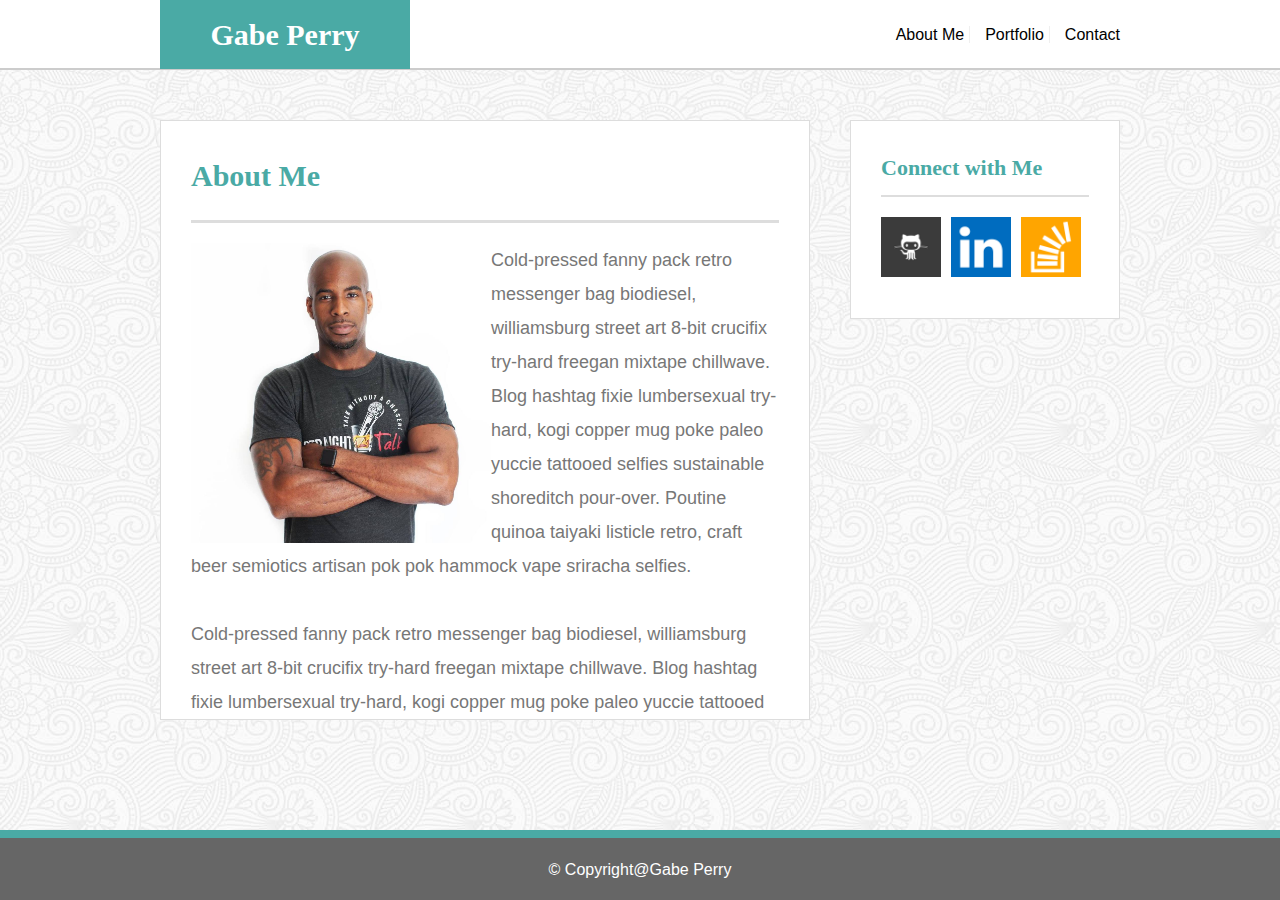
==== commit 19bf53c9: "Updates" ====
--- a/index.html
+++ b/index.html
@@ -24,7 +24,7 @@
   <!-- Main container that houses aboutme, and connect with me. Houses the
 container class for main media box. Will be used for Aboutme and Contact Form box.
 not for Portfolio box which needs different padding settings. -->
-  <div id="main-container" class=container>
+  <div id="main-container" class="container">
     <section class="main-section">
       <h1>About Me</h1>
       <img src="assets/images/gabe.jpg" alt="Gabe Perry" class="gabepic">
--- a/assets/css/style.css
+++ b/assets/css/style.css
@@ -115,7 +115,7 @@
   background: #fff;
   width: 100%;
   max-width: 650px;
-  max-height: 700px;
+  max-height: 600px;
   border: 1px solid #ddd;
   margin: 0 0 40px 0;
   padding: 30px;
@@ -177,7 +177,11 @@
   background: #fff;
   width: 100%;
   max-width: 650px;
+<<<<<<< HEAD
   max-height: 850px;
+=======
+  max-height: 600px;
+>>>>>>> 8244e6596c5b429437ec7c3e04ac7a27e3fcac11
   border: 1px solid #ddd;
   padding: 30px;
   float: left;
